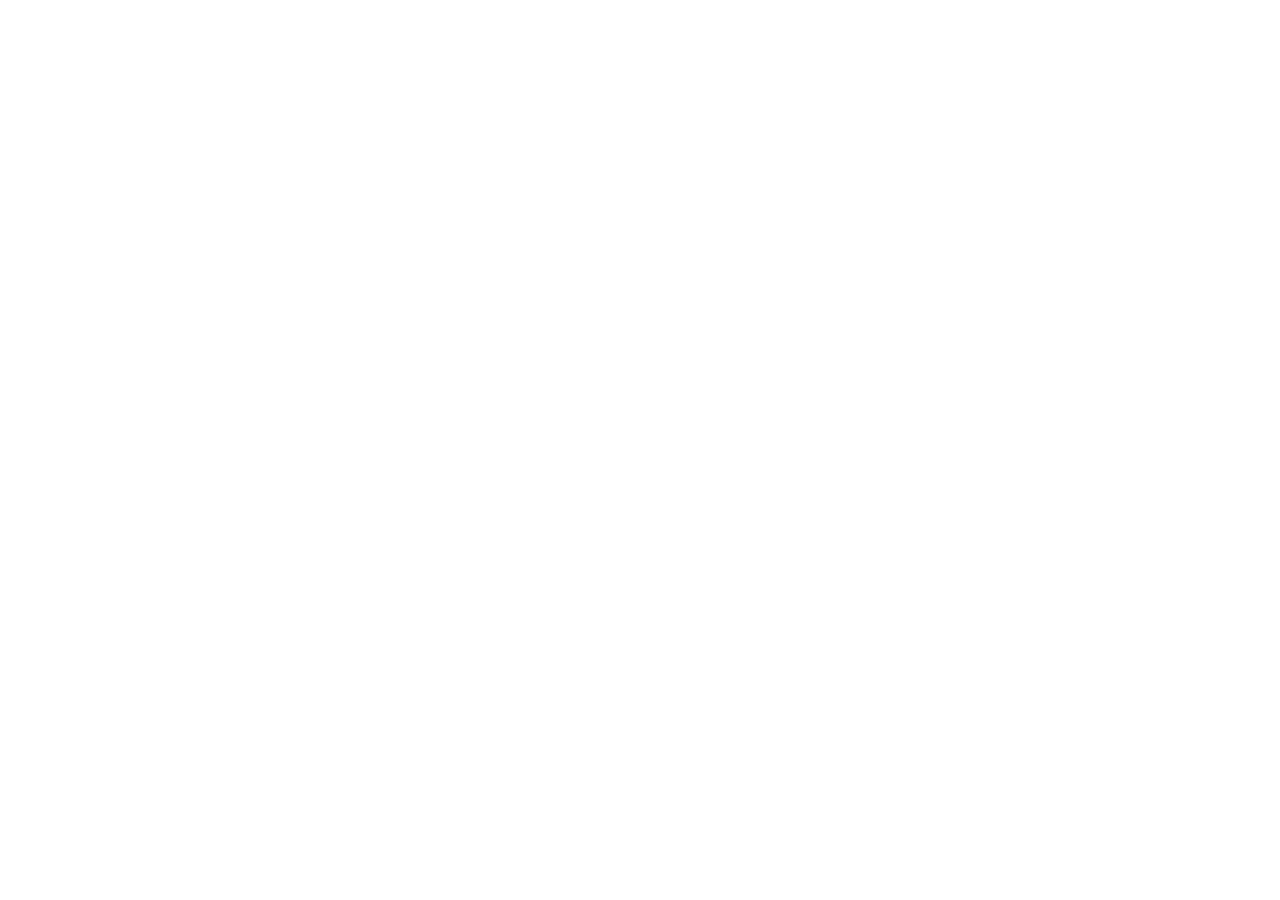
==== index.html @ b8a7c210 "added" ====
<!DOCTYPE html>
<html>
    <head>
        <title>Perfumy</title>
        <link rel="stylesheet" href="style.css">


    </head>
    <body>
        <div class="header">
            

        </div>
        
    </body>
</html>
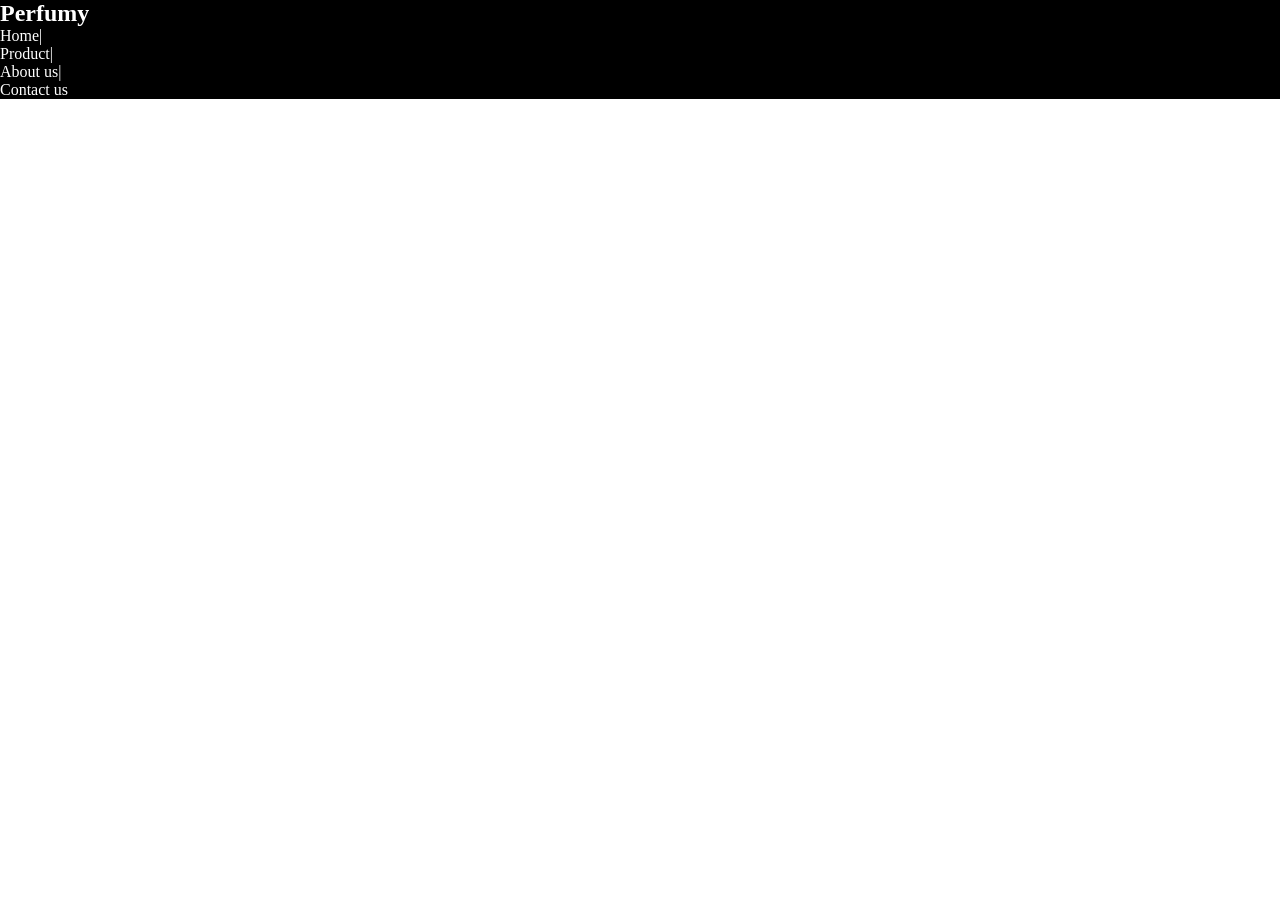
==== commit 383e8e98: "added" ====
--- a/index.html
+++ b/index.html
@@ -8,7 +8,16 @@
     </head>
     <body>
         <div class="header">
-            
+            <nav>
+                <h1>Perfumy</h1>
+                <ul>
+                    <li>Home|</li>
+                    <li>Product|</li>
+                    <li>About us|</li>
+                    <li>Contact us</li>
+                </ul>
+            </nav>
+
 
         </div>
         
--- a/style.css
+++ b/style.css
@@ -0,0 +1,11 @@
+*{
+    margin: 0;
+    padding: 0;
+}
+
+
+
+nav{
+    background-color: black;
+    color: white;
+}
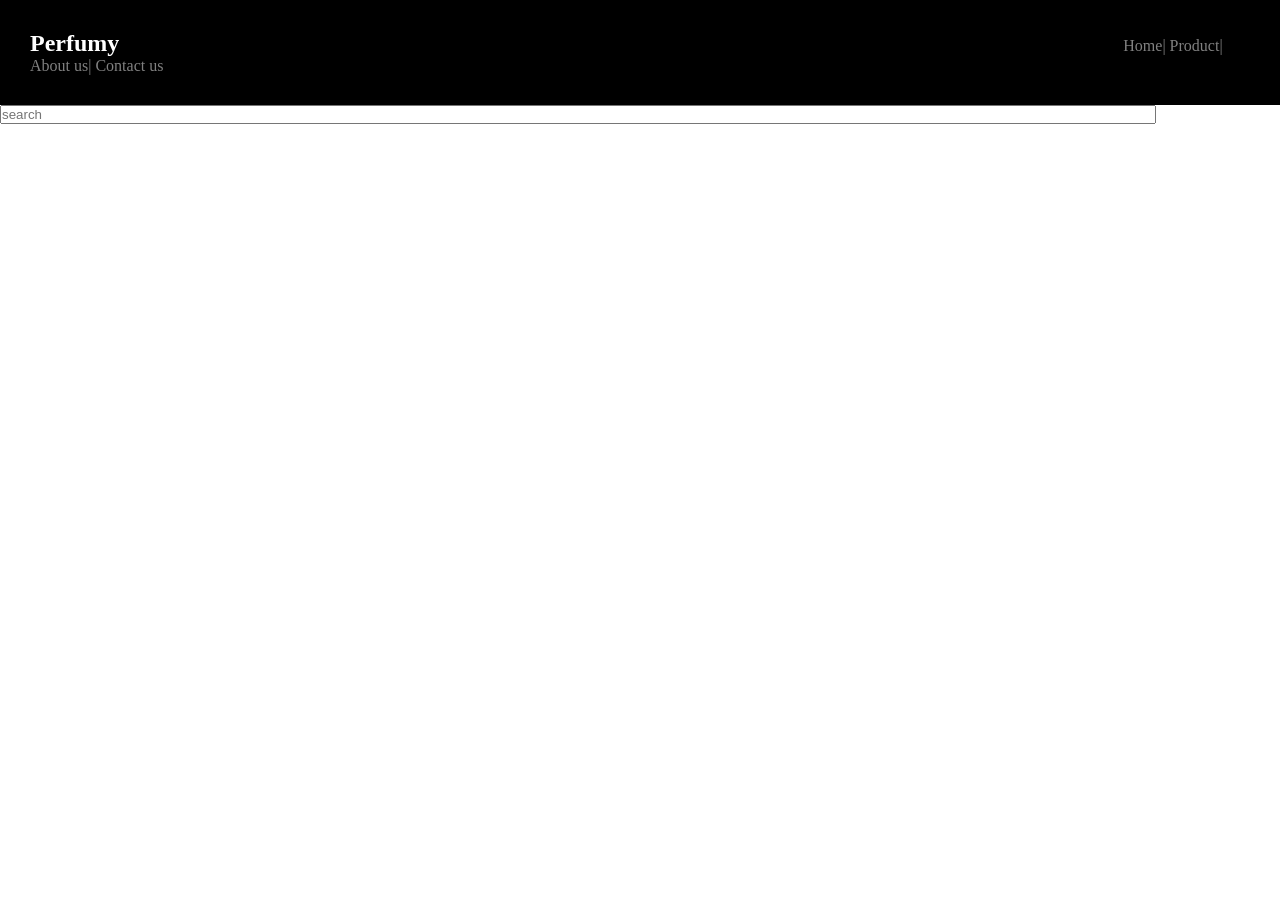
==== commit 2cee782a: "added" ====
--- a/index.html
+++ b/index.html
@@ -20,6 +20,11 @@
 
 
         </div>
+        <div class="search">
+            <input type="text" placeholder="search">
+
+        </div>
+    
         
     </body>
 </html>
--- a/style.css
+++ b/style.css
@@ -8,4 +8,22 @@
 nav{
     background-color: black;
     color: white;
+    padding: 30px;
+}
+li,h1,ul{
+    display: inline;
+}
+ul{
+    margin-left: 1000px;
+
+}
+li{
+    color: gray;
+}
+li:hover{
+    color: white;
+    cursor: pointer;
+}
+input{
+    width: 90%;
 }
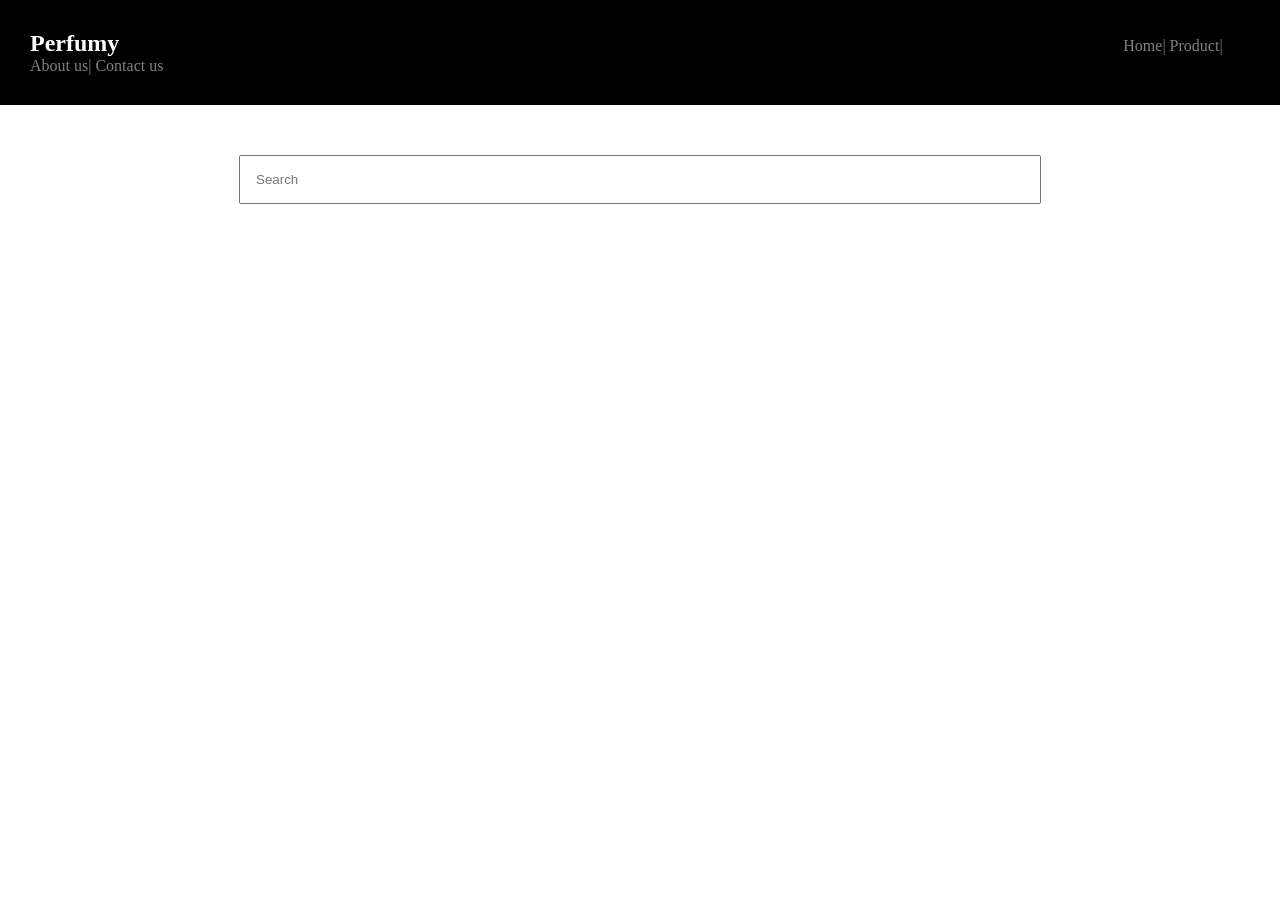
==== commit abceb858: "added" ====
--- a/index.html
+++ b/index.html
@@ -21,7 +21,15 @@
 
         </div>
         <div class="search">
-            <input type="text" placeholder="search">
+            <center>
+                <input type="text" placeholder="Search">
+
+
+            </center>
+            
+        </div>
+        <div class="box"> 
+            
 
         </div>
     
--- a/style.css
+++ b/style.css
@@ -25,5 +25,7 @@
     cursor: pointer;
 }
 input{
-    width: 90%;
+    width: 60%;
+    padding: 15px;
+    margin-top: 50px;
 }
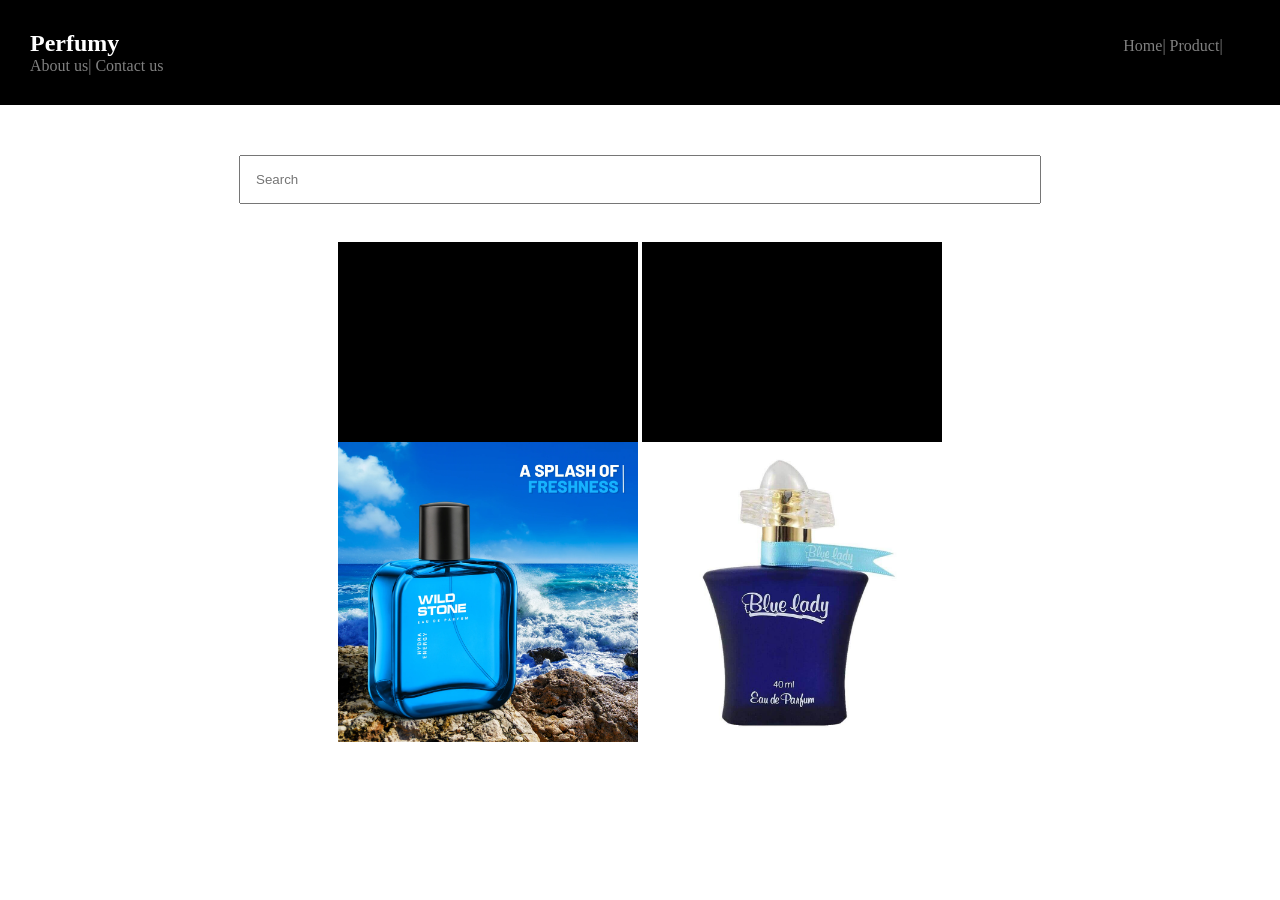
==== commit 70324dda: "added" ====
--- a/index.html
+++ b/index.html
@@ -28,7 +28,14 @@
             </center>
             
         </div>
+        <br>
+
         <div class="box"> 
+            <center>
+            <img src="image/perfume image 1.webp" width="300px" >
+            <img src="image/BlueLady02.jpg"  width="300px">
+            
+            </center>
             
 
         </div>
--- a/style.css
+++ b/style.css
@@ -28,4 +28,16 @@
     width: 60%;
     padding: 15px;
     margin-top: 50px;
+}
+.box{
+    padding: 20px;
+    border-color: black;
+    
+ 
+}
+img{
+    border-width: 200px;
+    border-top-style: solid;
+ 
+
 }
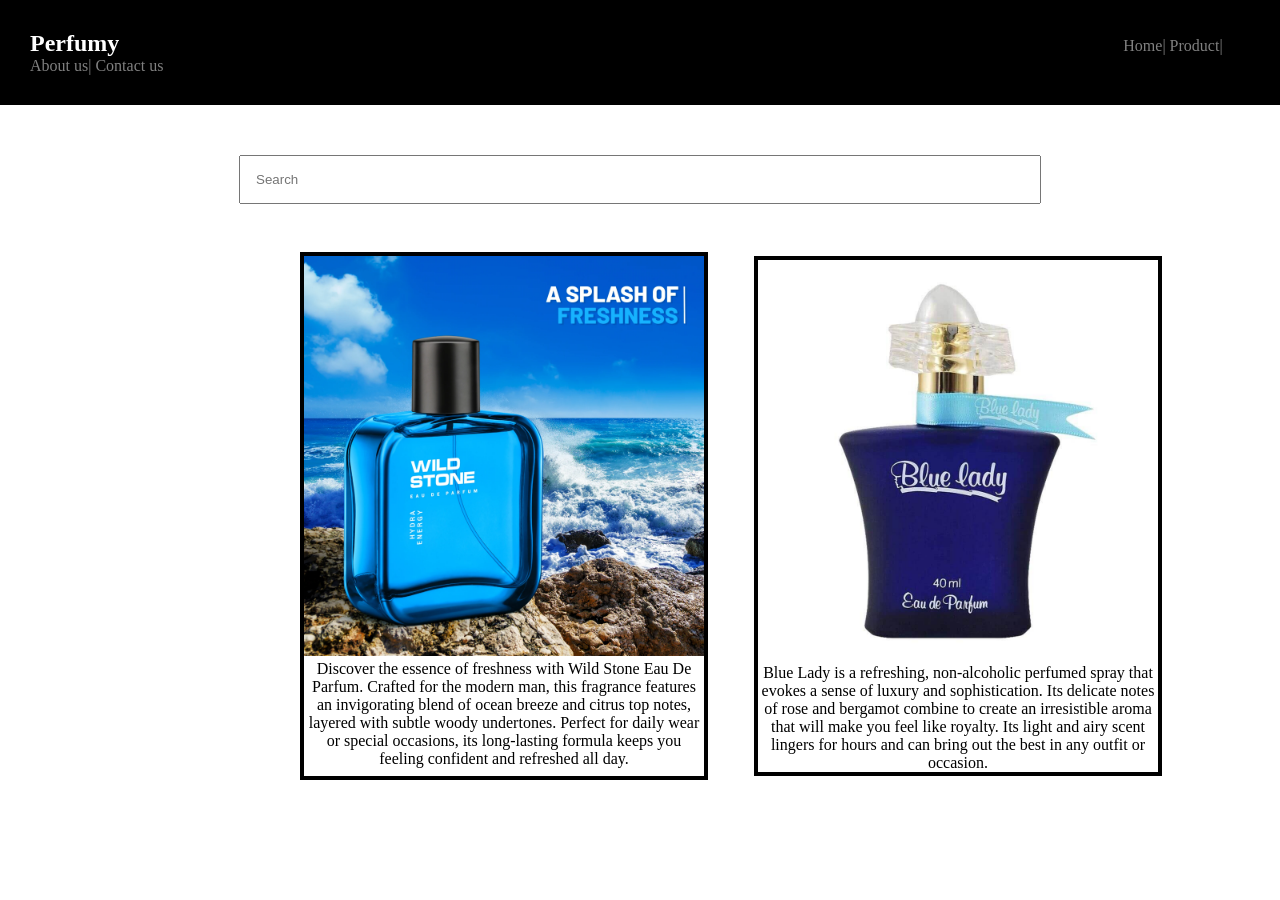
==== commit c4eb4e54: "added" ====
--- a/index.html
+++ b/index.html
@@ -30,15 +30,29 @@
         </div>
         <br>
 
-        <div class="box"> 
+        <div class="box" >
+           
+            
             <center>
-            <img src="image/perfume image 1.webp" width="300px" >
-            <img src="image/BlueLady02.jpg"  width="300px">
-            
+                            
+                <img src="image/perfume image 1.webp" width="400px" >
+                <p>Discover the essence of freshness with Wild Stone Eau De Parfum. Crafted for the modern man, this fragrance features an invigorating blend of ocean breeze and citrus top notes, layered with subtle woody undertones. Perfect for daily wear or special occasions, its long-lasting formula keeps you feeling confident and refreshed all day.
+                </p>
             </center>
-            
+            <div class="card">
+                <center>
+                    <img src="image/BlueLady02.jpg" width="400px">
+                    <p>Blue Lady is a refreshing, non-alcoholic perfumed spray that evokes a sense of luxury and sophistication. Its delicate notes of rose and bergamot combine to create an irresistible aroma that will make you feel like royalty. Its light and airy scent lingers for hours and can bring out the best in any outfit or occasion.</p>
+                </center>
 
-        </div>
+            </div>
+           
+                
+                
+                    
+
+                
+    
     
         
     </body>
--- a/style.css
+++ b/style.css
@@ -30,14 +30,29 @@
     margin-top: 50px;
 }
 .box{
-    padding: 20px;
     border-color: black;
+    border-width: 4px;
+    border-style: solid;
+    width: 400px;
+    display: flex;
+    gap: 50px;
+    margin-left: 300px;
+    margin-top: 30px;
+   
+}
+.card{
+    border-color: black;
+    border-width: 4px;
+    border-style: solid;
+    width: 400px;
+    display: inline-block;
+   
+
     
- 
 }
-img{
-    border-width: 200px;
-    border-top-style: solid;
- 
+.box :hover{
+    color: white;
+    background-color: black;
+}
 
-}+    
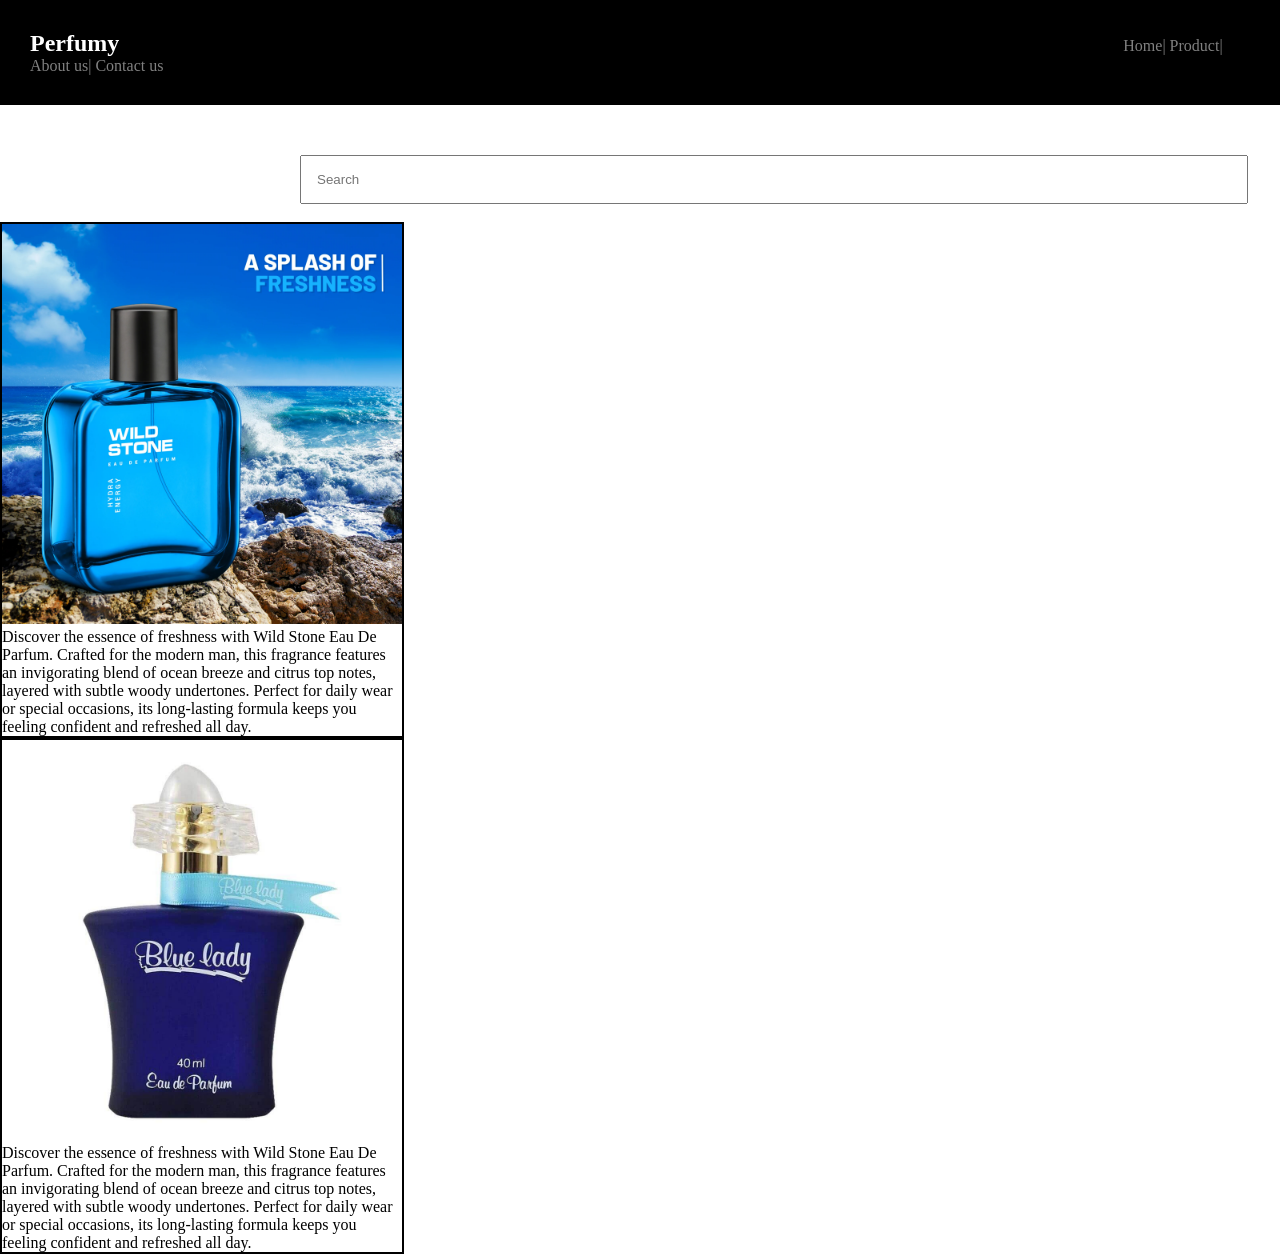
==== commit d84202f8: "added" ====
--- a/index.html
+++ b/index.html
@@ -9,6 +9,7 @@
     <body>
         <div class="header">
             <nav>
+
                 <h1>Perfumy</h1>
                 <ul>
                     <li>Home|</li>
@@ -29,25 +30,30 @@
             
         </div>
         <br>
+        <div class="box">
+            <img src="image/perfume image 1.webp" width="400px">
+            <p>Discover the essence of freshness with Wild Stone Eau De Parfum. Crafted for the modern man, this fragrance features an invigorating blend of ocean breeze and citrus top notes, layered with subtle woody undertones. Perfect for daily wear or special occasions, its long-lasting formula keeps you feeling confident and refreshed all day.
+            </p>
 
-        <div class="box" >
-           
+        </div>
+        <div class="card">
+            <img src="image/BlueLady02.jpg" width="400px">
+            <p>Discover the essence of freshness with Wild Stone Eau De Parfum. Crafted for the modern man, this fragrance features an invigorating blend of ocean breeze and citrus top notes, layered with subtle woody undertones. Perfect for daily wear or special occasions, its long-lasting formula keeps you feeling confident and refreshed all day.
+            </p>
+
+        </div>
+
+
+        
             
-            <center>
-                            
-                <img src="image/perfume image 1.webp" width="400px" >
-                <p>Discover the essence of freshness with Wild Stone Eau De Parfum. Crafted for the modern man, this fragrance features an invigorating blend of ocean breeze and citrus top notes, layered with subtle woody undertones. Perfect for daily wear or special occasions, its long-lasting formula keeps you feeling confident and refreshed all day.
-                </p>
-            </center>
-            <div class="card">
-                <center>
-                    <img src="image/BlueLady02.jpg" width="400px">
-                    <p>Blue Lady is a refreshing, non-alcoholic perfumed spray that evokes a sense of luxury and sophistication. Its delicate notes of rose and bergamot combine to create an irresistible aroma that will make you feel like royalty. Its light and airy scent lingers for hours and can bring out the best in any outfit or occasion.</p>
-                </center>
+            
 
-            </div>
-           
-                
+            
+            
+
+            
+
+            
                 
                     
 
--- a/style.css
+++ b/style.css
@@ -25,34 +25,39 @@
     cursor: pointer;
 }
 input{
-    width: 60%;
+    width: 450%;
     padding: 15px;
     margin-top: 50px;
+  
+}
+.search{
+    padding-left: 300px;
 }
 .box{
     border-color: black;
-    border-width: 4px;
+    border-width: 2px;
     border-style: solid;
     width: 400px;
+    
+
+    
+    
+    
+}
+.search{
     display: flex;
-    gap: 50px;
-    margin-left: 300px;
-    margin-top: 30px;
-   
+    gap: 20px;
+
+
 }
 .card{
     border-color: black;
-    border-width: 4px;
-    border-style: solid;
+    border-width: 2px;
+    border-style:solid;
     width: 400px;
-    display: inline-block;
    
+    
 
-    
-}
-.box :hover{
-    color: white;
-    background-color: black;
 }
 
     
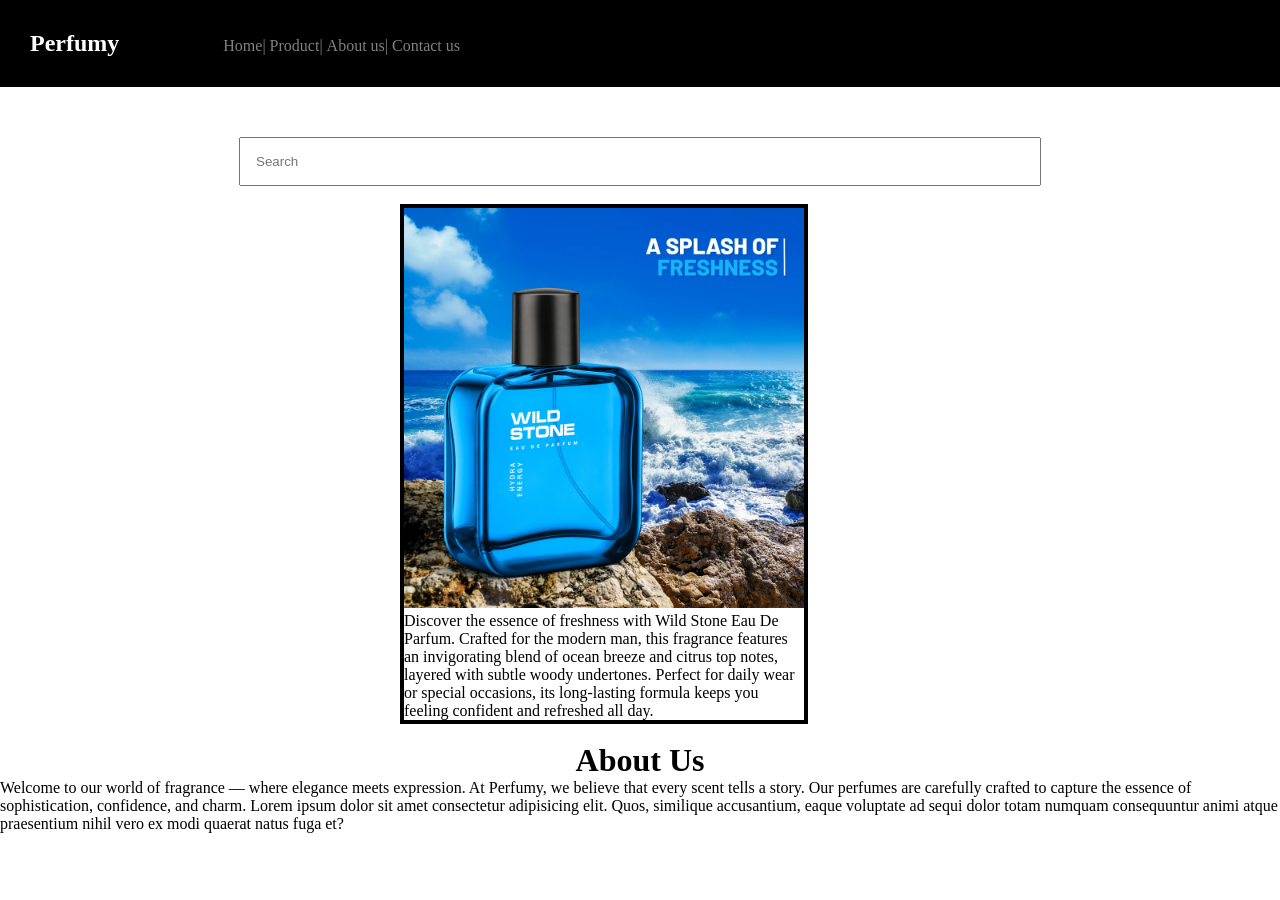
==== commit 26750a5f: "added" ====
--- a/index.html
+++ b/index.html
@@ -36,13 +36,20 @@
             </p>
 
         </div>
-        <div class="card">
-            <img src="image/BlueLady02.jpg" width="400px">
-            <p>Discover the essence of freshness with Wild Stone Eau De Parfum. Crafted for the modern man, this fragrance features an invigorating blend of ocean breeze and citrus top notes, layered with subtle woody undertones. Perfect for daily wear or special occasions, its long-lasting formula keeps you feeling confident and refreshed all day.
-            </p>
+        <br>
+
+        <center>
+            <h1>About Us</h1>
+        </center>
+        <p>
+            Welcome to our world of fragrance — where elegance meets expression. At Perfumy, we believe that every scent tells a story. 
+            Our perfumes are carefully crafted to capture the essence of sophistication, confidence, and charm.
+            Lorem ipsum dolor sit amet consectetur adipisicing elit. Quos, similique accusantium, eaque voluptate ad sequi dolor totam numquam consequuntur animi atque praesentium nihil vero ex modi quaerat natus fuga et?
+        </p>
+        <div class="Contact us">
+            
 
         </div>
-
 
         
             
--- a/style.css
+++ b/style.css
@@ -14,7 +14,7 @@
     display: inline;
 }
 ul{
-    margin-left: 1000px;
+    margin-left: 100px;
 
 }
 li{
@@ -25,39 +25,24 @@
     cursor: pointer;
 }
 input{
-    width: 450%;
+    width: 60%;
     padding: 15px;
     margin-top: 50px;
   
 }
-.search{
-    padding-left: 300px;
-}
+
 .box{
     border-color: black;
-    border-width: 2px;
+    border-width: 4px;
     border-style: solid;
     width: 400px;
+    margin-left: 400px;
+    
+
+    
     
 
     
     
     
 }
-.search{
-    display: flex;
-    gap: 20px;
-
-
-}
-.card{
-    border-color: black;
-    border-width: 2px;
-    border-style:solid;
-    width: 400px;
-   
-    
-
-}
-
-    
